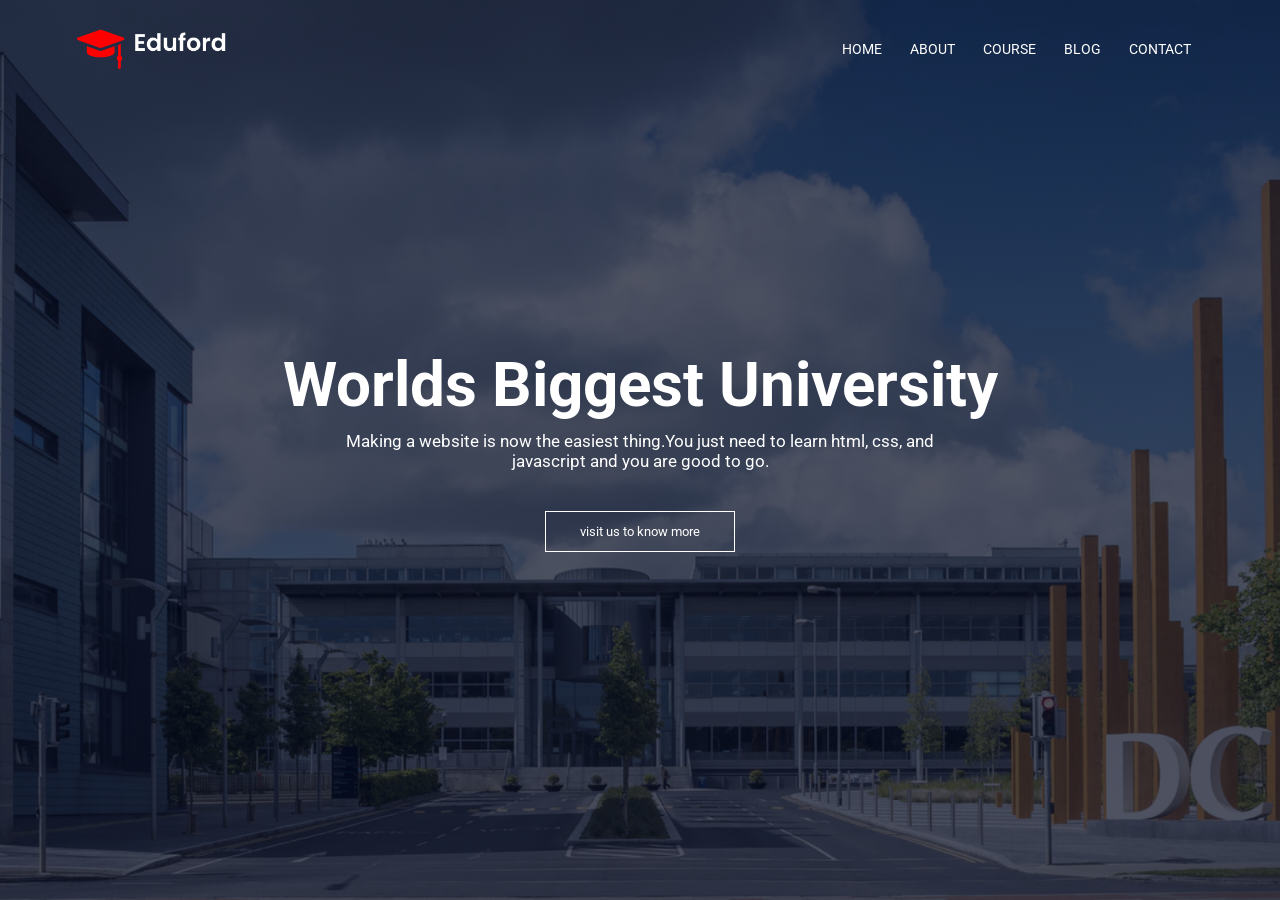
==== index.html @ 06295eba "Initial EduFord project" ====
<!doctype html>
<html lang="en">
  <head>
    <meta charset="UTF-8" />
    <meta name="viewport" content="width=device-width, initial-scale=1.0" />
    <title>EduFord Website</title>
    <link rel="stylesheet" href="style.css" />
    <link rel="preconnect" href="https://fonts.googleapis.com" />
    <link rel="preconnect" href="https://fonts.gstatic.com" crossorigin />
    <link
      href="https://fonts.googleapis.com/css2?family=Roboto:ital,wght@0,100..900;1,100..900&display=swap"
      rel="stylesheet"
    />
  </head>
  <body>
    <section class="header">
      <nav>
        <a href="index.html"><img src="eduford_img/logo.png" alt="Logo" /></a>
        <div class="nav-links">
          <ul>
            <li><a href="">HOME</a></li>
            <li><a href="">ABOUT</a></li>
            <li><a href="">COURSE</a></li>
            <li><a href="">BLOG</a></li>
            <li><a href="">CONTACT</a></li>
          </ul>
        </div>
      </nav>
      <div class="text-box">
        <h1>Worlds Biggest University</h1>
        <p>Making a website is now the easiest thing.You just need to learn html, css, and <br>javascript and you are good to go.</p>
        <a href="" class="know-more">visit us to know more</a>
      </div>
    </section>
  </body>
</html>
---- style.css ----
* {
    margin: 0;
    padding: 0;
    font-family: "Roboto", sans-serif;
}

.header {
    min-height: 100vh;
    width: 100%;
    background-image: linear-gradient(rgba(4, 9, 30, 0.7), rgba(4, 9, 30, 0.7)), url(eduford_img/banner.png);
    background-position: center;
    background-size: cover;
    position: relative;

}

nav {
    display: flex;
    padding: 2% 6%;
    justify-content: space-between;
    align-items: center;
}

nav img {
    width: 150px;
}

.nav-links {
    flex: 1;
    text-align: right;
}

.nav-links ul li {
    list-style: none;
    display: inline-block;
    padding: 8px 12px;
    position: relative;
}

.nav-links ul li a {
    color: #fff;
    text-decoration: none;
    font-size: 14px;
}

.nav-links ul li::after {
    content: '';
    width: 0%;
    height: 2px;
    background: #f62c1d;
    display: block;
    margin: auto;
    transition: 0.5s
}

.nav-links ul li:hover::after {
    width: 100%;
}

.text-box {
    width: 90%;
    color: #fff;
    position: absolute;
    top: 50%;
    left: 50%;
    transform: translate(-50%, -50%);
    text-align: center;
}

.text-box h1 {
    font-size: 62px;
}

.text-box p {
    font-size: 17px;
    margin: 10px 0 40px;
    color: #fff
}

.know-more {
    display: inline-block;
    text-decoration: none;
    color: #fff;
    border: 1px solid #fff;
    padding: 12px 34px;
    font-size: 13px;
    background-color: transparent;
    position: relative;

    cursor: pointer;
}

.know-more::after {
    content: '';
    width: 0%;
    
}

.know-more:hover::after {
    width: 100%;
}
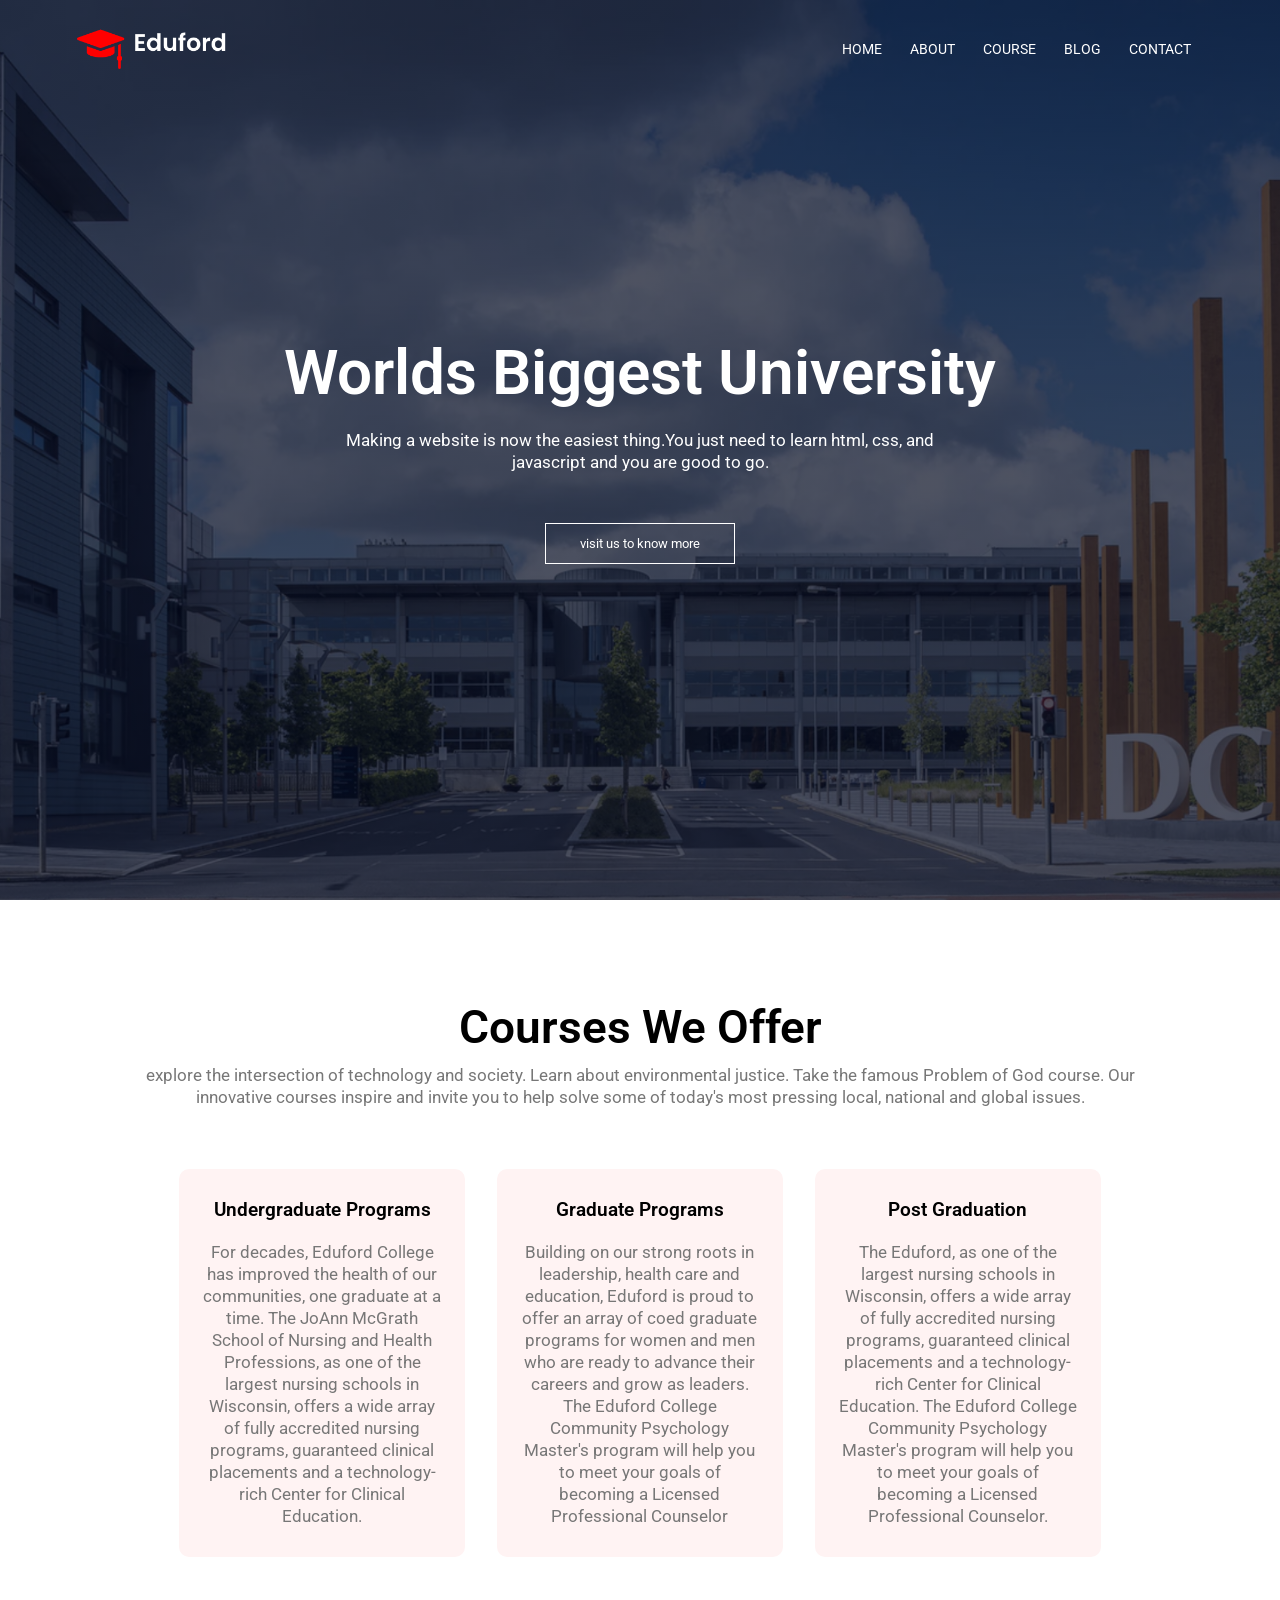
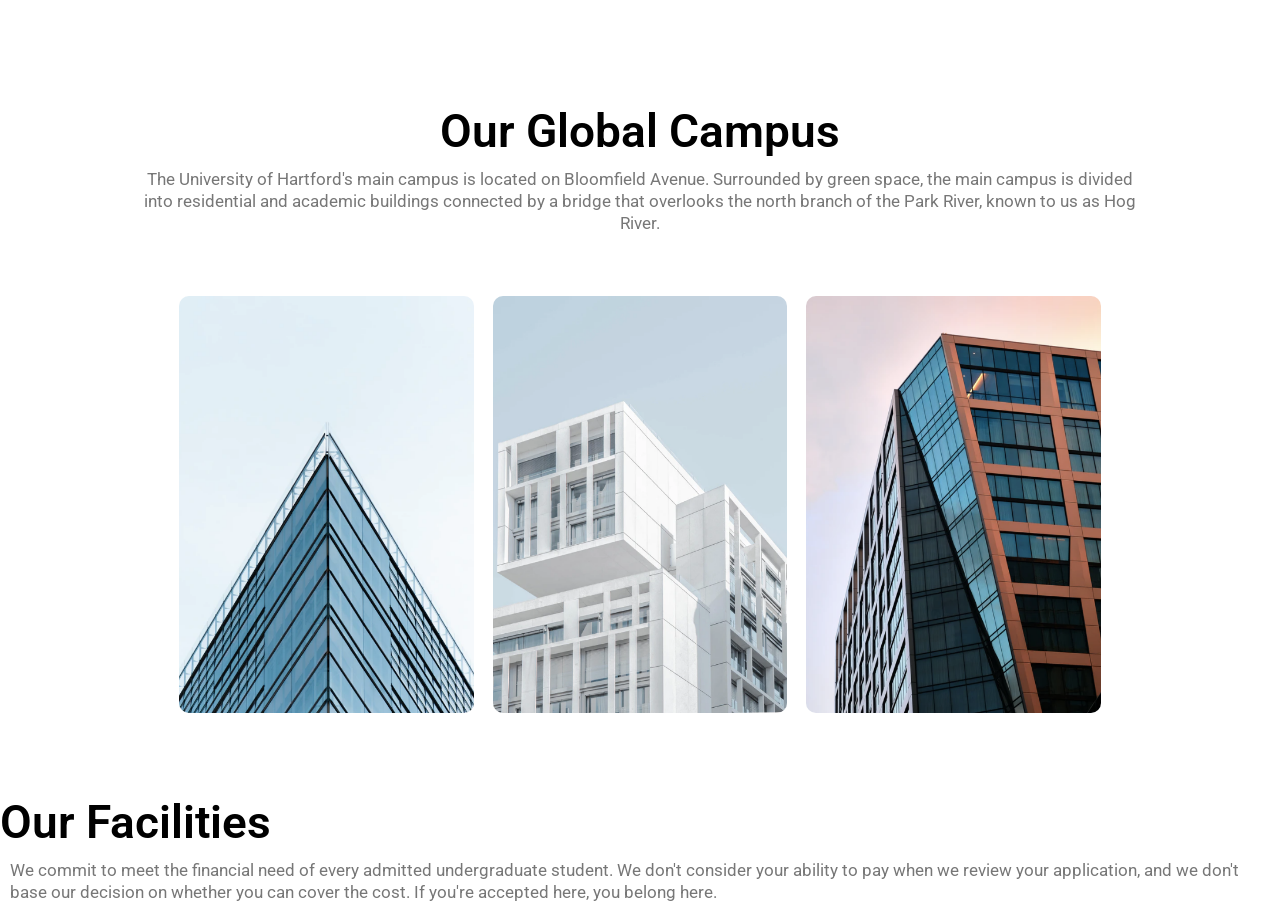
==== commit cf67d63f: "{commit_message}" ====
--- a/index.html
+++ b/index.html
@@ -11,12 +11,17 @@
       href="https://fonts.googleapis.com/css2?family=Roboto:ital,wght@0,100..900;1,100..900&display=swap"
       rel="stylesheet"
     />
+    <link
+      rel="stylesheet"
+      href="https://cdnjs.cloudflare.com/ajax/libs/font-awesome/6.5.2/css/all.min.css"
+    />
   </head>
   <body>
     <section class="header">
       <nav>
         <a href="index.html"><img src="eduford_img/logo.png" alt="Logo" /></a>
-        <div class="nav-links">
+        <div class="nav-links" id="nav-links">
+          <i class="fa-solid fa-xmark" onclick="hidemenu()"></i>
           <ul>
             <li><a href="">HOME</a></li>
             <li><a href="">ABOUT</a></li>
@@ -25,12 +30,126 @@
             <li><a href="">CONTACT</a></li>
           </ul>
         </div>
+        <i class="fa-solid fa-bars" onclick="showmenu()"></i>
       </nav>
       <div class="text-box">
         <h1>Worlds Biggest University</h1>
-        <p>Making a website is now the easiest thing.You just need to learn html, css, and <br>javascript and you are good to go.</p>
+        <p>
+          Making a website is now the easiest thing.You just need to learn html,
+          css, and <br />javascript and you are good to go.
+        </p>
         <a href="" class="know-more">visit us to know more</a>
       </div>
     </section>
+    <!-------------Course--------->
+    <section class="course">
+      <h1>Courses We Offer</h1>
+      <p>
+        explore the intersection of technology and society. Learn about
+        environmental justice. Take the famous Problem of God course. Our
+        innovative courses inspire and invite you to help solve some of today's
+        most pressing local, national and global issues.
+      </p>
+
+      <div class="row">
+        <div class="course-col">
+          <h3>Undergraduate Programs</h3>
+          <p>
+            For decades, Eduford College has improved the health of our
+            communities, one graduate at a time. The JoAnn McGrath School of
+            Nursing and Health Professions, as one of the largest nursing
+            schools in Wisconsin, offers a wide array of fully accredited
+            nursing programs, guaranteed clinical placements and a
+            technology-rich Center for Clinical Education.
+          </p>
+        </div>
+        <div class="course-col">
+          <h3>Graduate Programs</h3>
+          <p>
+            Building on our strong roots in leadership, health care and
+            education, Eduford is proud to offer an array of coed graduate
+            programs for women and men who are ready to advance their careers
+            and grow as leaders. The Eduford College Community Psychology
+            Master's program will help you to meet your goals of becoming a
+            Licensed Professional Counselor
+          </p>
+        </div>
+        <div class="course-col">
+          <h3>Post Graduation</h3>
+          <p>
+            The Eduford, as one of the largest nursing schools in Wisconsin,
+            offers a wide array of fully accredited nursing programs, guaranteed
+            clinical placements and a technology-rich Center for Clinical
+            Education. The Eduford College Community Psychology Master's program
+            will help you to meet your goals of becoming a Licensed Professional
+            Counselor.
+          </p>
+        </div>
+      </div>
+    </section>
+    <!---------Campus-------------->
+    <section class="campus">
+      <h1>Our Global Campus</h1>
+
+      <p>
+        The University of Hartford's main campus is located on Bloomfield
+        Avenue. Surrounded by green space, the main campus is divided into
+        residential and academic buildings connected by a bridge that overlooks
+        the north branch of the Park River, known to us as Hog River.
+      </p>
+
+      <div class="row">
+        <div class="campus-col">
+          <img src="eduford_img/london.png" alt="London campus" />
+          <div class="layer">
+            <h3>LONDON</h3>
+          </div>
+        </div>
+
+        <div class="campus-col">
+          <img src="eduford_img/washington.png" alt="Washington campus" />
+          <div class="layer">
+            <h3>WASHINGTON</h3>
+          </div>
+        </div>
+
+        <div class="campus-col">
+          <img src="eduford_img/newyork.png" alt="New York campus" />
+          <div class="layer">
+            <h3>NEWYORK</h3>
+          </div>
+        </div>
+      </div>
+    </section>
+
+    <!--------------facilities------->
+    <section class="facilities">
+      <h1>Our Facilities</h1>
+      <p>
+        We commit to meet the financial need of every admitted undergraduate
+        student. We don't consider your ability to pay when we review your
+        application, and we don't base our decision on whether you can cover the
+        cost. If you're accepted here, you belong here.
+      </p>
+
+      <div>
+
+        <div>
+          
+        </div>
+      </div>
+
+    </section>
+
+    <!--------JavaScript----------->
+    <script>
+      var navLinks = document.getElementById("nav-links");
+      function showmenu() {
+        navLinks.style.right = "0";
+      }
+      function hidemenu() {
+        navLinks.style.right = "-200px";
+      }
+    </script>
   </body>
 </html>
--- a/style.css
+++ b/style.css
@@ -86,16 +86,168 @@
     font-size: 13px;
     background-color: transparent;
     position: relative;
-
     cursor: pointer;
 }
 
-.know-more::after {
-    content: '';
-    width: 0%;
-    
-}
-
-.know-more:hover::after {
-    width: 100%;
-}+.know-more:hover {
+    border: 1px solid #000000;
+    background: #e91809;
+    transition: 1s;
+
+}
+
+nav .fa-solid {
+    display: none;
+}
+
+@media(max-width: 700px) {
+    .text-box h1 {
+        font-size: 20px;
+    }
+
+    .text-box p {
+        font-size: 10px;
+    }
+
+    .nav-links ul li {
+        display: block;
+    }
+
+    .nav-links {
+        position: absolute;
+        background: #e21608;
+        height: 100vh;
+        width: 200px;
+        top: 0;
+        right: -200px;
+        text-align: left;
+        z-index: 2;
+        transition: 0.60s;
+    }
+
+    nav .fa-solid {
+        display: block;
+        color: #fff;
+        margin: 20px;
+        font-size: 22px;
+        cursor: pointer;
+    }
+
+    .nav-links ul {
+        padding: 30px;
+    }
+
+}
+
+/*courses*/
+
+.course {
+    width: 80%;
+    margin: auto;
+    text-align: center;
+    padding-top: 100px;
+}
+
+h1 {
+    font-size: 46px;
+    font-weight: 600;
+}
+
+p {
+    color: #777;
+    font-size: 17px;
+    font-weight: 400;
+    line-height: 22px;
+    padding: 10px;
+}
+
+.row {
+    margin: 5%;
+    display: flex;
+    justify-content: space-between;
+}
+
+.course-col {
+    flex-basis: 31%;
+    background: #fff3f3;
+    border-radius: 10px;
+    margin-bottom: 5%;
+    padding: 20px 12px;
+    box-sizing: border-box;
+    transition: 0.5s;
+}
+
+h3 {
+    text-align: center;
+    font-weight: 600;
+    margin: 10px;
+}
+
+.course-col:hover {
+    box-shadow: 0 0 20px 0px rgba(0, 0, 0, 0.2);
+}
+
+@media(max-width: 700px) {
+    .row {
+        flex-direction: column;
+    }
+}
+
+
+/*-----------campus-----------*/
+.campus {
+    width: 80%;
+    margin: auto;
+    text-align: center;
+    padding-top: 50px;
+
+}
+
+.campus-col {
+    flex-basis: 32%;
+    border-radius: 10px;
+    margin-bottom: 30px;
+    position: relative;
+    overflow: hidden;
+
+}
+
+.campus-col img {
+    width: 100%;
+    display: block;
+}
+
+.layer {
+    background: transparent;
+    height: 100%;
+    width: 100%;
+    position: absolute;
+    top: 0;
+    left: 0;
+    transition: 0.5s;
+
+}
+
+.layer:hover {
+    background: rgba(226, 0, 0, 0.7);
+
+}
+.layer h3{
+    width:100%;
+    font-weight: 500;
+    color: #fff;
+    font-size: 26px;
+    bottom: 0;
+    left: 50%;
+    transform: translateX(-50%);
+    position: absolute;
+    opacity: 0;
+    transition:0.5s;
+}
+.layer:hover h3{
+    bottom: 49%;
+   opacity: 1; 
+}
+
+/*-----------facilities---------*/
+
